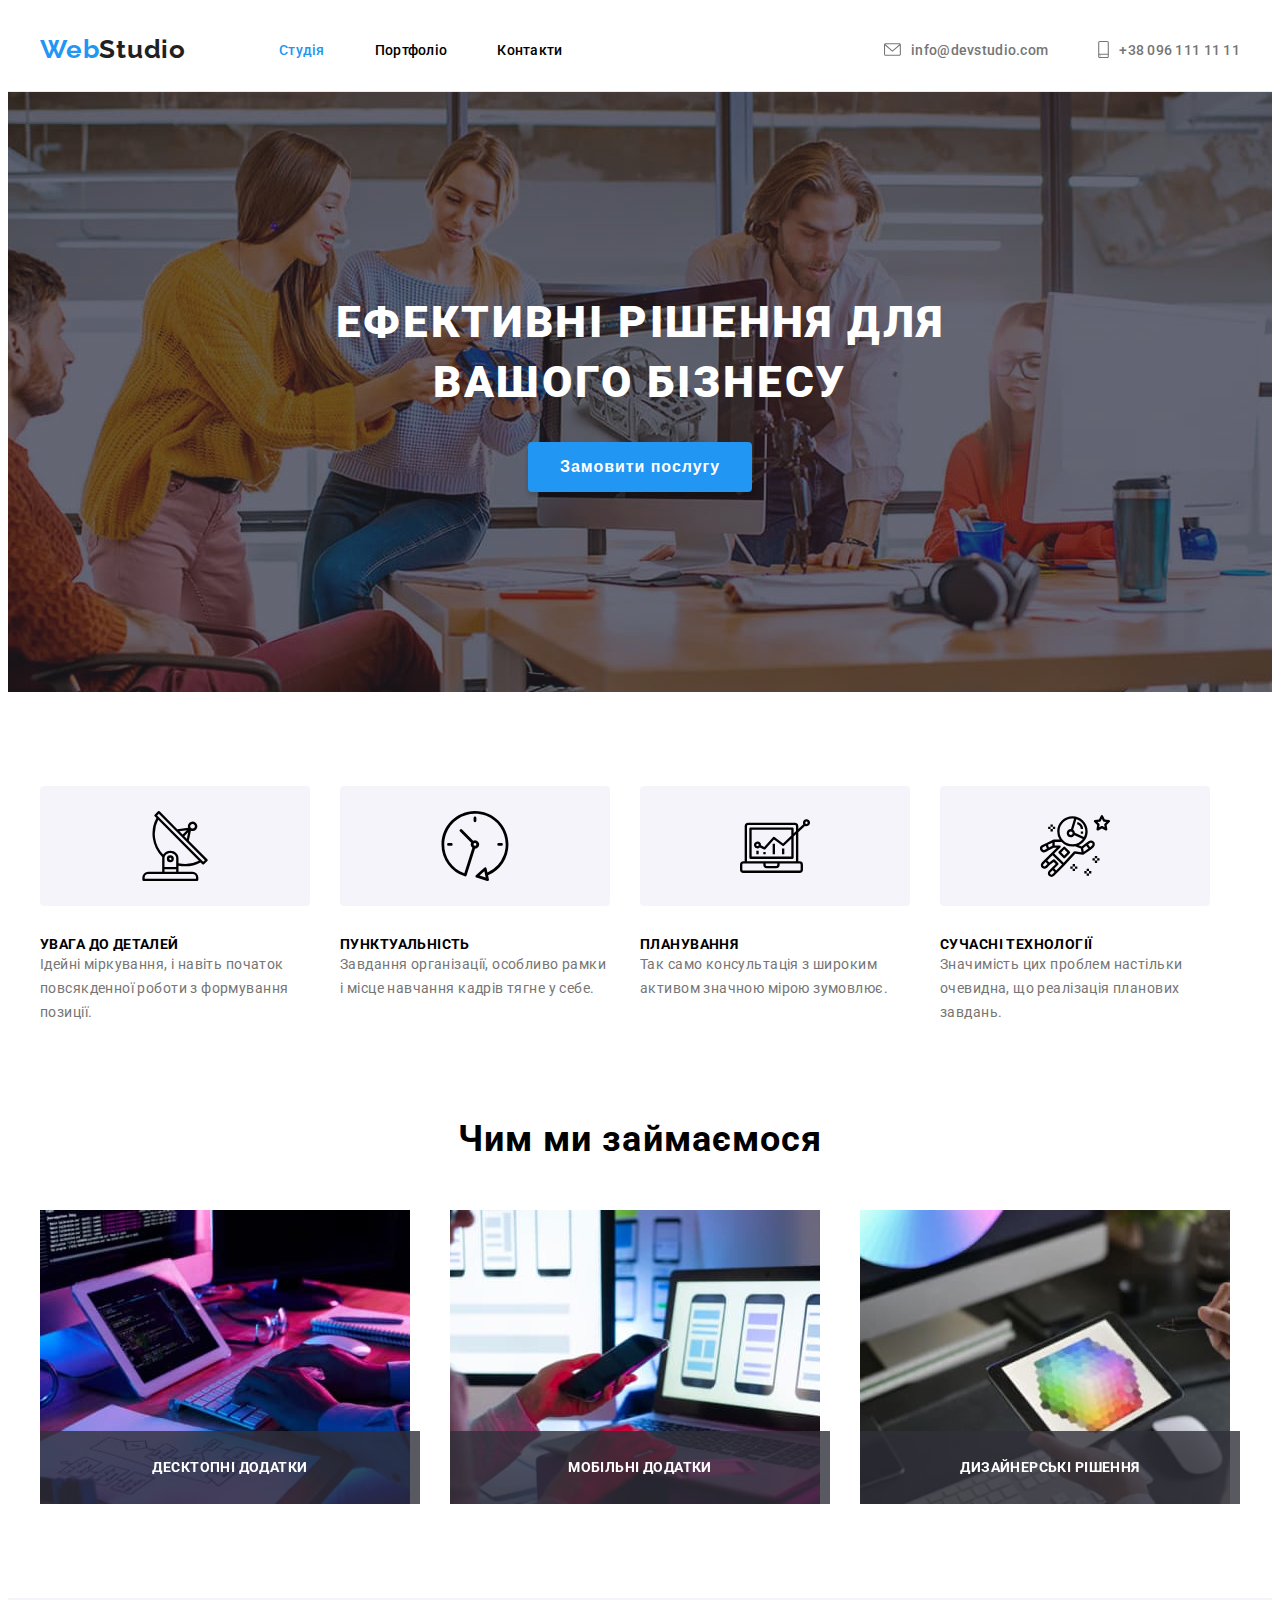
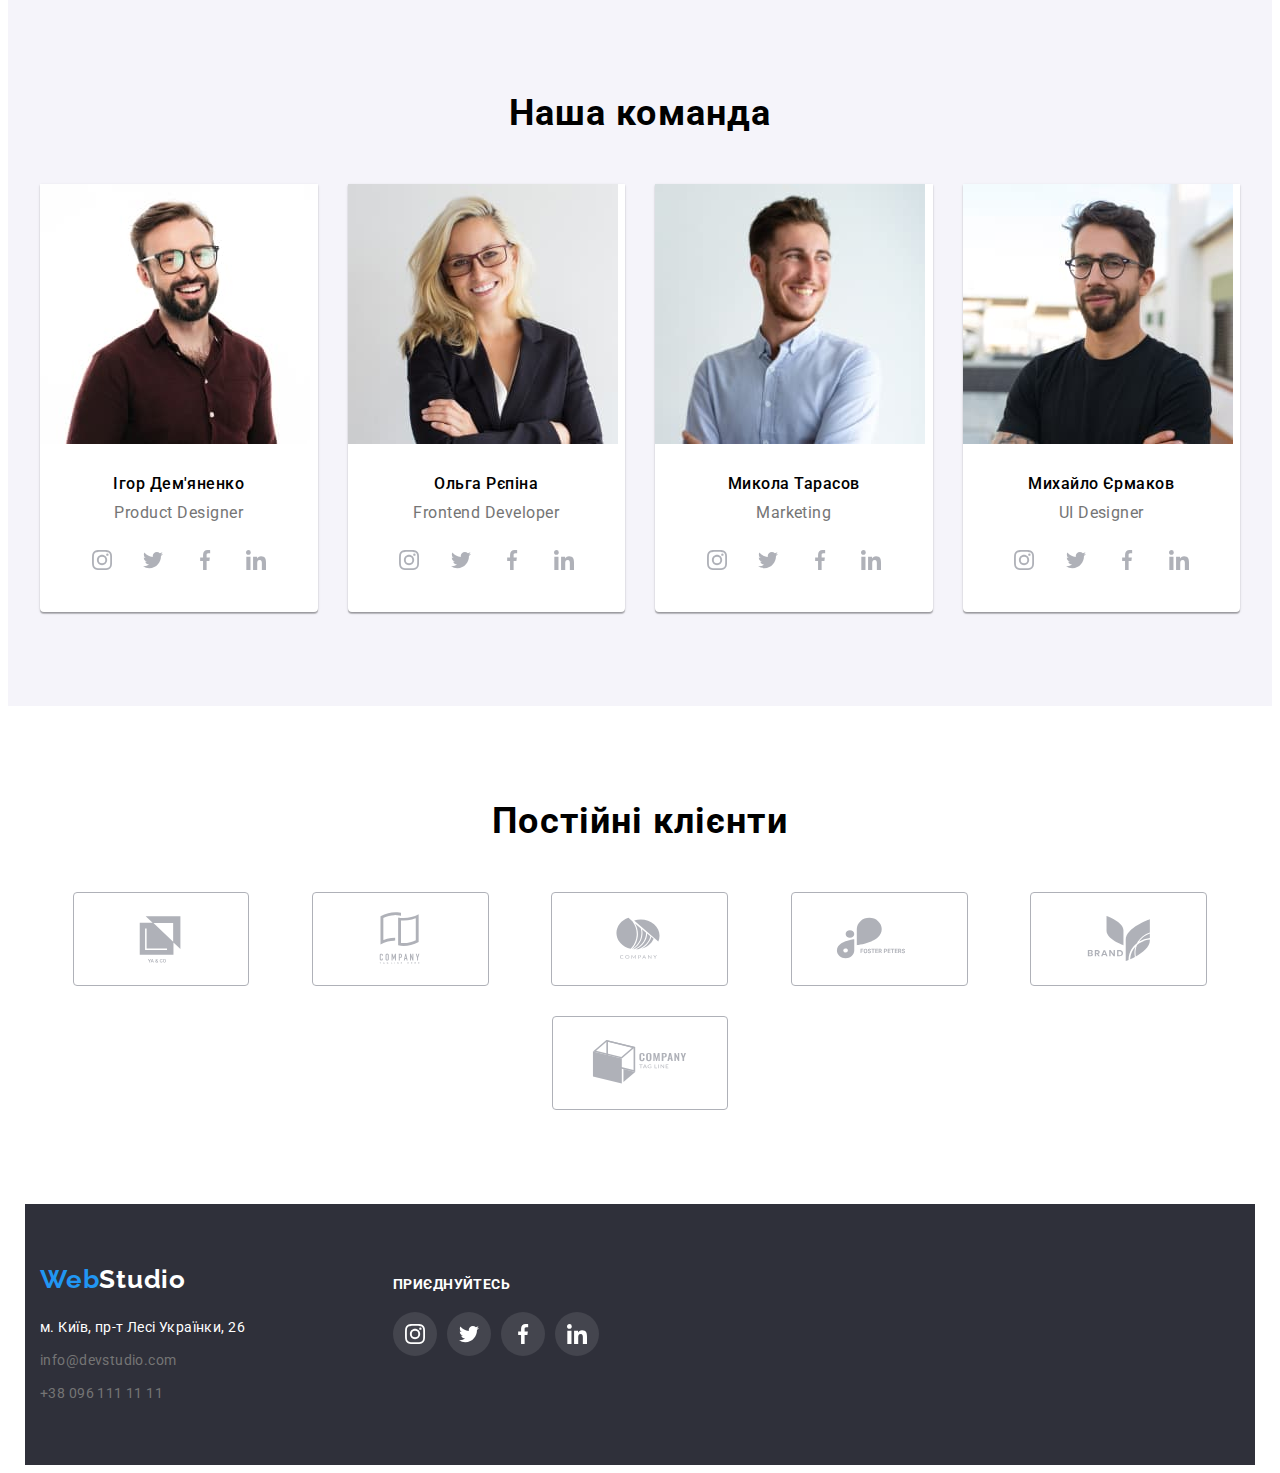
==== index.html @ 5181f373 "Initial commit" ====
<!DOCTYPE html>
<html lang="uk">

<head>
  <meta charset="UTF-8" />
  <meta http-equiv="X-UA-Compatible" content="IE=edge" />
  <meta name="viewport" content="width=device-width, initial-scale=1.0" />
  <title>Document</title>
  <link rel="preconnect" href="https://fonts.googleapis.com" />
  <link rel="preconnect" href="https://fonts.gstatic.com" crossorigin />
  <link href="https://fonts.googleapis.com/css2?family=Raleway:wght@700&family=Roboto:wght@400;500;700;900&display=swap"
    rel="stylesheet" />
  <link rel="stylesheet" href="https://cdnjs.cloudflare.com/ajax/libs/modern-normalize/1.1.0/modern-normalize.min.css"
    integrity="sha512-wpPYUAdjBVSE4KJnH1VR1HeZfpl1ub8YT/NKx4PuQ5NmX2tKuGu6U/JRp5y+Y8XG2tV+wKQpNHVUX03MfMFn9Q=="
    crossorigin="anonymous" referrerpolicy="no-referrer" />
  <link rel="stylesheet" href="./css/styles.css" />
  <link rel="stylesheet" href="./css/modal.css">
  <link rel="stylesheet" href="./modal.js">
</head>

<body>
  <!-- Шапка сторінки -->
  <header class="header">
    <div class="header-container container">
      <!-- Лого -->
      <a href="" class="logo link">Web<span class="logo-header link">Studio</span></a>
      <!-- Навігація на інші сторінки -->
      <nav class="nav-list-box">
        <ul class="nav-list list">
          <li class="nav-item">
            <a href="./index.html" class="nav-link link studia-open">Студія</a>
          </li>
          <li class="nav-item">
            <a href="./portfolio.html" class="nav-link link">Портфоліо</a>
          </li>
          <li class="nav-item">
            <a href="" class="nav-link link">Контакти</a>
          </li>
        </ul>
      </nav>
      <!-- Посилання на соцмережі -->
      <nav class="contact-box">
        <ul class="contact-list list">
          <li class="contact-item">
            <!-- <svg class="icon-envelope" width="16" heigth="12">
                <use href="./images/icons.svg#icon-envelope"></use>
              </svg> -->
            <a href="mailto:info@devstudio.com" class="contact-link link">
              <svg class="contact-list-icon" width="17" height="13">
                <use href="./images/icons.svg#icon-envelope"></use>
              </svg></span> info@devstudio.com</a>
          </li>
          <li class="contact-item">
            <a href="tel:+380961111111" class="contact-link link">
              <svg class="contact-list-icon" width="11" height="17">
                <use href="./images/icons.svg#icon-smartphone"></use>
              </svg> +38 096 111 11 11</a>
          </li>
        </ul>
      </nav>
    </div>
  </header>
  <!-- Унікальний контент сторінки -->
  <main>
    <!-- Шапка -->
    <section class="hero">
      <div class="hero-container header-background">
        <h1 class="hero-title">Ефективні рішення для вашого бізнесу</h1>
        <button type="button" class="hero-btn"data-modal-open>Замовити послугу</button>
      </div>
      <!-- modal window start -->
    <div class="backdrop is-hidden"data-modal>
      <div class="modal">
        <button  type="button" class="modal-button"data-modal-close>

            <svg class="modal-list-icon" width="20" height="20">
              <use href="./images/icons.svg#icon-X"></use>
            </svg>
          </a>
        </button>
      </div>
    </div>
    <!-- modal window end -->
    </section>
    <!-- Особливості -->
    <section class="section-features section">
      <div class="container">
        <h2 hidden class="">Особливості</h2>
        <div class="about-right-side">
          <ul class="section-features-list list benefits-list">
            <li class="section-features-item box-items">
              <div class="advantage-icon-block">
                <svg class="advantage-list-icon" width="70" height="70">
                  <use href="./images/icons.svg#icon-antenna"></use>
                </svg>
              </div>
              <h3 class="section-features-list-titel">Увага до деталей</h3>
              <p class="section-features-list-text">
                Ідейні міркування, і навіть початок повсякденної роботи з
                формування позиції.
              </p>
            </li>
            <li class="section-features-item box-items">
              <div class="advantage-icon-block">
                <svg class="advantage-list-icon" width="70" height="70">
                  <use href="./images/icons.svg#icon-clock"></use>
                </svg>
              </div>
              <h3 class="section-features-list-titel">Пунктуальність</h3>
              <p class="section-features-list-text">
                Завдання організації, особливо рамки і місце навчання кадрів
                тягне у себе.
              </p>
            </li>
            <li class="section-features-item box-items">
              <div class="advantage-icon-block">
                <svg class="advantage-list-icon" width="70" height="70">
                  <use href="./images/icons.svg#icon-diagram"></use>
                </svg>
              </div>
              <h3 class="section-features-list-titel">Планування</h3>
              <p class="section-features-list-text">
                Так само консультація з широким активом значною мірою
                зумовлює.
              </p>
            </li>
            <li class="section-features-item box-items">
              <div class="advantage-icon-block">
                <svg class="advantage-list-icon" width="70" height="70">
                  <use href="./images/icons.svg#icon-astronaut"></use>
                </svg>
              </div>
              <h3 class="section-features-list-titel">Сучасні технології</h3>
              <p class="section-features-list-text">
                Значимість цих проблем настільки очевидна, що реалізація
                планових завдань.
              </p>
            </li>
          </ul>
        </div>
      </div>
    </section>
    <!-- Чим ми займаємося -->
    <section class="section-what-we-do">
      <div class="what-we-do-container container">
        <h2 class="section-what-we-do-title section-titel">
          Чим ми займаємося
        </h2>
        <ul class="section-what-we-do-list list benefits-list">
          <li class="section-what-we-do-item benefits-item">
            <img src="./images/tehnology-img-3-min.jpg" alt="технології" width="370" />
            <p class="overlay_wwd">
              Десктопні додатки
            </p>
          </li>
          <li class="section-what-we-do-item benefits-item">
            <img src="./images/tehnology-img-1-min.jpg" alt="технології" width="370" />
            <p class="overlay_wwd">
              Мобільні додатки
            </p>
          </li>
          <li class="section-what-we-do-item benefits-item">
            <img src="./images/tehnology-img-2-min.jpg" alt="технології" width="370" />
            <p class="overlay_wwd">
              Дизайнерські рішення
            </p>
          </li>
        </ul>
      </div>
    </section>
    <!-- Наша команда -->
    <section class="section-our-team section">
      <div class="container">
        <h2 class="section-our-team-titel section-titel">Наша команда</h2>
        <ul class="section-our-team-list list benefits-list">
          <li class="section-our-team-item box-items">
            <img class="photo" src="./images/person-1-min.jpg" alt="співробітник" width="270" />
            <h3 class="section-our-team-name">Ігор Дем'яненко</h3>
            <p lang="en" class="section-our-team-position">
              Product Designer
            </p>
            <ul class="socials list">
              <li class="socials-item icon with-bg">
                <a class="socials-link link" href="https://instagram.com" target="_blank" rel="noopener noreferrer"
                  aria-label="instagram icon">
                  <svg class="our-team-list-icon" width="20" height="20">
                    <use href="./images/icons.svg#icon-instagram"></use>
                  </svg>
                </a>
              </li>
              <li class="socials-item icon with-bg">
                <a class="socials-link link" href="https:twitter//.com" target="_blank" rel="noopener noreferrer"
                  aria-label="twitter icon">
                  <svg class="our-team-list-icon" width="20" height="20">
                    <use href="./images/icons.svg#icon-twitter"></use>
                  </svg>
                </a>
              </li>
              <li class="socials-item icon with-bg">
                <a class="socials-link link" href="https://facebook.com" target="_blank" rel="noopener noreferrer"
                  aria-label="facebook icon">
                  <svg class="our-team-list-icon" width="20" height="20">
                    <use href="./images/icons.svg#icon-facebook"></use>
                  </svg>
                </a>
              </li>
              <li class="socials-item icon with-bg">
                <a class="socials-link link" href="https://linkedin.com" target="_blank" rel="noopener noreferrer"
                  aria-label="linkedin icon">
                  <svg class="our-team-list-icon" width="20" height="20">
                    <use href="./images/icons.svg#icon-linkedin"></use>
                  </svg>
                </a>
              </li>
            </ul>
          </li>
          <li class="section-our-team-item box-items">
            <img class="photo" src="./images/person-2-min.jpg" alt="співробітник" width="270" />
            <h3 class="section-our-team-name">Ольга Рєпіна</h3>
            <p lang="en" class="section-our-team-position">
              Frontend Developer
            </p>
            <ul class="socials list">
              <li class="socials-item icon with-bg">
                <a class="socials-link link" href="https://instagram.com" target="_blank" rel="noopener noreferrer"
                  aria-label="instagram icon">
                  <svg class="our-team-list-icon" width="20" height="20">
                    <use href="./images/icons.svg#icon-instagram"></use>
                  </svg>
                </a>
              </li>
              <li class="socials-item icon with-bg">
                <a class="socials-link link" href="https://instagram.com" target="_blank" rel="noopener noreferrer"
                  aria-label="twitter icon">
                  <svg class="our-team-list-icon" width="20" height="20">
                    <use href="./images/icons.svg#icon-twitter"></use>
                  </svg>
                </a>
              </li>
              <li class="socials-item icon with-bg">
                <a class="socials-link link" href="https://facebook.com" target="_blank" rel="noopener noreferrer"
                  aria-label="facebook icon">
                  <svg class="our-team-list-icon" width="20" height="20">
                    <use href="./images/icons.svg#icon-facebook"></use>
                  </svg>
                </a>
              </li>
              <li class="socials-item icon with-bg">
                <a class="socials-link link" href="https://linkedin.com" target="_blank" rel="noopener noreferrer"
                  aria-label="linkedin icon">
                  <svg class="our-team-list-icon" width="20" height="20">
                    <use href="./images/icons.svg#icon-linkedin"></use>
                  </svg>
                </a>
              </li>
            </ul>
          </li>
          <li class="section-our-team-item box-items">
            <img class="photo" src="./images/person-3-min.jpg" alt="співробітник" width="270" />
            <h3 class="section-our-team-name">Микола Тарасов</h3>
            <p lang="en" class="section-our-team-position">Marketing</p>
            <ul class="socials list">
              <li class="socials-item icon with-bg">
                <a class="socials-link link" href="https://instagram.com" target="_blank" rel="noopener noreferrer"
                  aria-label="instagram icon">
                  <svg class="our-team-list-icon" width="20" height="20">
                    <use href="./images/icons.svg#icon-instagram"></use>
                  </svg>
                </a>
              </li>
              <li class="socials-item icon with-bg">
                <a class="socials-link link" href="https://instagram.com" target="_blank" rel="noopener noreferrer"
                  aria-label="twitter icon">
                  <svg class="our-team-list-icon" width="20" height="20">
                    <use href="./images/icons.svg#icon-twitter"></use>
                  </svg>
                </a>
              </li>
              <li class="socials-item icon with-bg">
                <a class="socials-link link" href="https://facebook.com" target="_blank" rel="noopener noreferrer"
                  aria-label="facebook icon">
                  <svg class="our-team-list-icon" width="20" height="20">
                    <use href="./images/icons.svg#icon-facebook"></use>
                  </svg>
                </a>
              </li>
              <li class="socials-item icon with-bg">
                <a class="socials-link link" href="https://linkedin.com" target="_blank" rel="noopener noreferrer"
                  aria-label="linkedin icon">
                  <svg class="our-team-list-icon" width="20" height="20">
                    <use href="./images/icons.svg#icon-linkedin"></use>
                  </svg>
                </a>
              </li>
            </ul>
          </li>
          <li class="section-our-team-item box-items">
            <img class="photo" src="./images/person-4-min.jpg" alt="співробітник" width="270" />
            <h3 class="section-our-team-name">Михайло Єрмаков</h3>
            <p lang="en" class="section-our-team-position">UI Designer</p>
            <ul class="socials list">
              <li class="socials-item icon with-bg">
                <a class="socials-link link" href="https://instagram.com" target="_blank" rel="noopener noreferrer"
                  aria-label="instagram icon">
                  <svg class="our-team-list-icon" width="20" height="20">
                    <use href="./images/icons.svg#icon-instagram"></use>
                  </svg>
                </a>
              </li>
              <li class="socials-item icon with-bg">
                <a class="socials-link link" href="https://instagram.com" target="_blank" rel="noopener noreferrer"
                  aria-label="twitter icon">
                  <svg class="our-team-list-icon" width="20" height="20">
                    <use href="./images/icons.svg#icon-twitter"></use>
                  </svg>
                </a>
              </li>
              <li class="socials-item icon with-bg">
                <a class="socials-link link" href="https://facebook.com" target="_blank" rel="noopener noreferrer"
                  aria-label="facebook icon">
                  <svg class="our-team-list-icon" width="20" height="20">
                    <use href="./images/icons.svg#icon-facebook"></use>
                  </svg>
                </a>
              </li>
              <li class="socials-item icon with-bg">
                <a class="socials-link link" href="https://linkedin.com" target="_blank" rel="noopener noreferrer"
                  aria-label="linkedin icon">
                  <svg class="our-team-list-icon" width="20" height="20">
                    <use href="./images/icons.svg#icon-linkedin"></use>
                  </svg>
                </a>
              </li>
            </ul>
          </li>
        </ul>
      </div>
    </section>
    <!--Наші клієнти-->
    <section class="section-our-clients section">
      <div class="our-clients-container container">
        <h2 class="section-our-clients-title section-titel">
          Постійні клієнти
        </h2>
        <ul class="section-our-clients-list benefits-list list">
          <li class="section-our-clients-item">
            <svg class="advantage-clients-list-icon" width="106" height="60">
              <use href="./images/icons.svg#icon-Logo"></use>
            </svg>
          </li>
          <li class="section-our-clients-item">
            <svg class="advantage-clients-list-icon" width="106" height="60">
              <use href="./images/icons.svg#icon-Logo-1"></use>
            </svg>
          </li>
          <li class="section-our-clients-item">
            <svg class="advantage-clients-list-icon" width="106" height="60">
              <use href="./images/icons.svg#icon-Logo-2"></use>
            </svg>
          </li>
          <li class="section-our-clients-item">
            <svg class="advantage-clients-list-icon" width="106" height="60">
              <use href="./images/icons.svg#icon-Logo-3"></use>
            </svg>
          </li>
          <li class="section-our-clients-item">
            <svg class="advantage-clients-list-icon" width="106" height="60">
              <use href="./images/icons.svg#icon-Logo-4"></use>
            </svg>
          </li>
          <li class="section-our-clients-item">
            <svg class="advantage-clients-list-icon" width="106" height="60">
              <use href="./images/icons.svg#icon-Logo-5"></use>
            </svg>
          </li>
        </ul>
      </div>
    </section>
  </main>
  <!-- Підвал сторінки -->
  <footer class="footer footer-container container">
    <div class="footer-box">
      <!-- Лого -->
      <div class="footer-logo-box">
        <a href="" class="footer-logo-web link">Web<span class="footer-logo link">Studio</span></a>
      </div>
      <!-- Посилання на соцмережі -->
      <address>
        <ul class="footer-contact-list list">
          <li class="footer-contact-item">
            <a href="https://goo.gl/maps/GqEPKBrEEfUFuKy69" target="_blank" rel="noopener noreferrer nofollow"
              class="footer-contact-adress link">
              м. Київ, пр-т Лесі Українки, 26</a>
          </li>
          <li class="footer-contact-item">
            <a href="mailto:info@devstudio.com" class="footer-contact-link link">info@devstudio.com</a>
          </li>
          <li class="footer-contact-item">
            <a href="tel:+380961111111" class="footer-contact-link link">+38 096 111 11 11</a>
          </li>
        </ul>
      </address>
    </div>
    <div class="footer-link-box">
      <h2 class="footer-link-title">Приєднуйтесь</h2>
      <ul class="footer-socials list">
        <li class="socials-footer-item icon-footer with-bg-footer">
          <a class="socials-link-foooter link" href="https://instagram.com" target="_blank" rel="noopener noreferrer"
            aria-label="instagram icon">
            <svg class="footer-list-icon" width="20" height="20">
              <use href="./images/icons.svg#icon-instagram"></use>
            </svg>
          </a>
        </li>
        <li class="socials-footer-item icon-footer with-bg-footer">
          <a class="socials-link-foooter link" href="https:twitter//.com" target="_blank" rel="noopener noreferrer"
            aria-label="twitter icon">
            <svg class="footer-list-icon" width="20" height="20">
              <use href="./images/icons.svg#icon-twitter"></use>
            </svg>
          </a>
        </li>
        <li class="socials-footer-item icon-footer with-bg-footer">
          <a class="socials-link-foooter link" href="https://facebook.com" target="_blank" rel="noopener noreferrer"
            aria-label="facebook icon">
            <svg class="footer-list-icon" width="20" height="20">
              <use href="./images/icons.svg#icon-facebook"></use>
            </svg>
          </a>
        </li>
        <li class="socials-footer-item icon-footer with-bg-footer">
          <a class="socials-link-foooter link" href="https://linkedin.com" target="_blank" rel="noopener noreferrer"
            aria-label="linkedin icon">
            <svg class="footer-list-icon" width="20" height="20">
              <use href="./images/icons.svg#icon-linkedin"></use>
            </svg>
          </a>
        </li>
      </ul>
    </div>
  </footer>
  <script src="./js/modal.js"></script>
</body>

</html>
---- css/styles.css ----
body {
  font-family: "Roboto", "sans-serif";
  font-style: normal;
  background-color: var(--background-color);
}

/*-- reset start --*/
:root {
  --brand-color: #212121;
  --gray-color: #757575;
  --blue-color: #2196f3;
  --gray-btn-colot: #f5f4fa;
  --background-color: #ffffff;
  --background-footer: #2f303a;
  --border-color: #eeeeee;
  --icon-gray: #afb1b8;
  --background-color-grey: rgba(255, 255, 255, 0.1);
  --background-color-blue: rgba(33, 150, 243, 0.9);
  --background-color-dark-grey: rgba(47, 48, 58, 0.8);
  --items: 3;
  --items-4: 4;
  --items-5: 5;
  --indent: 30px;
  --indent-8: 8px;
  --indent-50: 50px;
  --items-6: 6;
}

h1,
h2,
h3,
h4,
h5,
h6,
p {
  margin: 0px;
}

img {
  display: block;
}

.link {
  text-decoration: none;
  color: currentColor;
}

.list {
  list-style: none;
  margin: 0px;
  padding: 0px;
}

.border-box {
  box-sizing: border-box;
}

/*-- reset end --*/

/*-- Containers start--*/

.container {
  width: 1200px;
  padding-right: 15px;
  padding-left: 15px;
  margin-right: auto;
  margin-left: auto;
}

.header-container {
  display: flex;
  align-items: center;
}

.hero-container {
  display: block;
  text-align: center;
  margin: 0 auto;
}

.what-we-do-container {
}

.portfolio-container {
}
.portfolio-container-btm {
  display: flex;
  justify-content: center;
  margin-bottom: 50px;
}

.footer-container {
  display: flex;
  padding-top: 60px;
  padding-bottom: 60px;
}
/*-- Containers end--*/

/*-- Шапка сторінки -*/
.header {
  background-color: var(--background-color);
  border-bottom: 1px solid #ececec;
}

/*-- Лого --*/
.logo {
  font-family: "Raleway";
  font-weight: 700;
  font-size: 26px;
  line-height: calc(31 / 26);
  letter-spacing: 0.03em;
  color: var(--blue-color);
  margin-right: 93px;
}

.logo-header {
  color: var(--brand-color);
}

/*-- Навігація на інші сторінки --*/
.contact-box {
  margin-left: auto;
  align-self: center;
}

.nav-list-box {
  display: flex;
  align-items: center;
  flex-wrap: wrap;
  gap: 50px;
}
.nav-list {
  display: flex;
  align-items: center;
  flex-wrap: wrap;
  gap: 50px;
}

.studia-open {
  color: var(--blue-color);
}
.studia-open::after {
  display: block;
  border-radius: 10px solid red;
  border-bottom-color: red;
}

.portfolio-open {
  color: var(--blue-color);
}
.nav-item {
}

.nav-item::after {
}
.nav-link {
  display: block;
  padding-top: 33px;
  padding-bottom: 33px;
  font-weight: 500;
  font-size: 14px;
  line-height: calc(16 / 14);
  letter-spacing: 0.02em;

  transition-property: var(--blue-color);
  transition-duration: 250ms;
  transition-timing-function: cubic-bezier(0.4, 0, 0.2, 1);
}

.nav-link:hover,
.nav-link:focus {
  color: var(--blue-color);
}

.nav-link::after {
  display: block;
  width: 100%;
  height: 5px;
  background-color: green;
}
/*-- Посилання на соцмережі --*/

.contact-list {
  margin-right: auto;
  display: flex;
  gap: 50px;
  align-items: center;
}

.contact-item {
  display: flex;
  flex-direction: row;
  align-items: center;
  transition-duration: 250ms;
}

.contact-link {
  display: flex;
  padding-top: 33px;
  padding-bottom: 33px;
  font-weight: 500;
  font-size: 14px;
  line-height: calc(16 / 14);
  letter-spacing: 0.02em;
  color: var(--gray-color);
  align-items: center;
  transition-property: var(--blue-color);
  transition-duration: 250ms;
  transition-timing-function: cubic-bezier(0.4, 0, 0.2, 1);
}

.contact-link:hover,
.contact-link:focus {
  color: var(--blue-color);
}

.contact-icon-block {
  align-items: baseline;
}

.contact-list-icon {
  fill: var(--gray-color);
  margin-right: 10px;
  align-items: center;
  transition-property: var(--blue-color);
  transition-duration: 250ms;
  transition-timing-function: cubic-bezier(0.4, 0, 0.2, 1);
}
.contact-item:hover .contact-list-icon,
.contact-item:focus .contact-list-icon {
  fill: rgba(33, 150, 243, 1);
}

/*-- Головна Сторінки--*/

/*-- Шапка --*/

.section {
  padding-top: 94px;
  padding-bottom: 94px;
}

.project-list {
  display: flex;
  flex-wrap: wrap;
  gap: 30px;
}

.project-item {
  flex-basis: calc((100% - var(--indent) * (var(--items) - 1)) / var(--items));
}

.benefits-list {
  display: flex;
  flex-wrap: wrap;
  gap: var(--indent);
}
.benefits-item {
  flex-basis: calc((100% - var(--indent) * (var(--items) - 1)) / var(--items));
}

.box-items {
  flex-basis: calc(
    (100% - var(--indent) * (var(--items-4) - 1)) / var(--items-4)
  );
}

.header-background {
  padding-top: 200px;
  padding-bottom: 200px;
}

.hero {
  background: rgba(196, 196, 196, 1);
  background-image: linear-gradient(
      rgba(47, 48, 58, 0.4),
      rgba(47, 48, 58, 0.4)
    ),
    url(../images/back-ground-photo.jpg);

  background-repeat: no-repeat;
  background-position: center;
  background-size: cover;
  max-width: 1600px;
  height: 600px;
  margin-left: auto;
  margin-right: auto;
}

.hero-title {
  display: block;

  margin: 0 auto;
  width: 696px;
  font-weight: 900;
  font-size: 44px;
  line-height: calc(60 / 44);
  letter-spacing: 0.06em;
  text-transform: uppercase;
  color: var(--background-color);
  margin-bottom: 30px;
}

.hero-btn {
  font-weight: 700;
  font-size: 16px;
  line-height: calc(30 / 16);
  letter-spacing: 0.06em;
  padding: 10px 32px;
  color: var(--background-color);
  background-color: var(--blue-color);
  border: 0px;
  border-radius: 4px;
  cursor: pointer;
  box-shadow: 0px 4px 4px rgba(0, 0, 0, 0.15);
}

/*-- Особливості --*/
.features {
}

.section-features-list {
  display: flex;
  align-items: flex-start;
}

.about-right-side {
  width: 1170px;
}

.advantage-icon-block {
  width: 270px;
  height: 120px;
  background: #f5f4fa;
  border-radius: 4px;
  display: flex;
  justify-content: center;
  align-items: center;
  margin-bottom: 30px;
}

.advantage-list-icon {
  background-position: center;
}

.icon {
}

.section-features-item {
}
.section-features-list-titel {
  font-size: 14px;
  line-height: calc(16 / 14);
  letter-spacing: 0.03em;
  text-transform: uppercase;
}

.section-features-list-text {
  font-size: 14px;
  line-height: calc(24 / 14);
  letter-spacing: 0.03em;
  color: var(--gray-color);
}

/*-- Чим ми займаємося --*/
.section-what-we-do {
  padding-bottom: 94px;
}

.section-titel {
  font-size: 36px;
  margin-bottom: 50px;
  text-align: center;
  line-height: calc(42 / 36);
  letter-spacing: 0.03em;
}

.section-what-we-do-title {
}

.section-what-we-do-list {
}

.section-what-we-do-item {
  position: relative;
  overflow: hidden;
}

.overlay_wwd {
  font-weight: 700;
  font-size: 14px;
  /* line-height: 16px; */
  display: flex;
  justify-content: center;
  align-items: center;
  letter-spacing: 0.03em;
  text-transform: uppercase;
  position: absolute;
  bottom: 0;
  /* left: 0; */
  width: 100%;
  height: 25%;
  color: rgb(255, 255, 255);
  /* padding: 20px; */
  background-color: var(--background-color-dark-grey);
  overflow: auto;
}

/*-- Наша команда --*/
.section-our-team {
  background: var(--gray-btn-colot);
}

.section-our-team-titel {
}

.section-our-team-list {
}

.photo {
  margin-bottom: 30px;
}
.for-box {
  margin-top: 30px;
  margin-bottom: 30px;
  margin-left: 70px;
  margin-right: 70px;
}
.section-our-team-item {
  background: var(--background-color);
  box-shadow: 0px 1px 3px rgba(0, 0, 0, 0.12), 0px 1px 1px rgba(0, 0, 0, 0.14),
    0px 2px 1px rgba(0, 0, 0, 0.2);
  border-radius: 0px 0px 4px 4px;
}

.section-our-team-name {
  margin-bottom: 10px;
  font-weight: 500;
  font-size: 16px;
  line-height: calc(19 / 16);
  text-align: center;
  letter-spacing: 0.03em;
}

.section-our-team-position {
  font-size: 16px;
  line-height: calc(19 / 16);
  text-align: center;
  letter-spacing: 0.03em;
  color: var(--gray-color);
}

.socials {
  /*--outline: 1px solid blue;--*/
  background-position: center;
  display: flex;
  flex-direction: row;
  justify-content: space-evenly;
  align-items: baseline;
  margin-top: 16px;
  margin-bottom: 30px;
  margin-left: 32px;
  margin-right: 32px;
}

.socials-item {
  background-position: center;
}

.socials-link {
  width: 100%;
  height: 100%;
  display: flex;
  justify-content: center;
  align-items: center;
  border-radius: 50%;
  background-color: transparent;
  color: var(--icon-gray);
  transition-property: color, background-color;
  transition-duration: 250ms;
  transition-timing-function: cubic-bezier(0.4, 0, 0.2, 1);
}

.our-team-list-icon {
  fill: currentColor;
  width: 20px;
  height: 20px;
}

.icon {
  height: 44px;
  width: 44px;
  transition-duration: 250ms;
}

.icon.with-bg {
}

.socials-link:hover,
.socials-link:focus {
  color: var(--background-color);
  background-color: var(--blue-color);
}
/*-- Наші клієнти --*/

.section-our-clients {
}

.section-our-clients-title {
}
.section-our-clients-list {
  display: flex;
  flex-direction: row;
  justify-content: space-evenly;
}
.section-our-clients-item {
  flex-basis: calc(
    (100% - var(--indent) * (var(--items-6) - 1)) / var(--items-6)
  );
  width: 170px;
  height: 92px;

  background-position: center;
  display: flex;
  flex-direction: row;
  justify-content: space-evenly;
  align-items: center;
  border: 1px solid #afb1b8;
  border-radius: 4px;
  transition-property: 1px solid rgba(33, 150, 243, 1);
  transition-duration: 250ms;
  transition-timing-function: cubic-bezier(0.4, 0, 0.2, 1);
}
.section-our-clients-item:hover,
:focus {
  border: 1px solid rgba(33, 150, 243, 1);
  border-radius: 4px;
  transition-duration: 250ms;
}
.advantage-clients-list-icon {
  fill: rgba(175, 177, 184, 1);
  transition-property: rgba(33, 150, 243, 1);
  transition-duration: 250ms;
  transition-timing-function: cubic-bezier(0.4, 0, 0.2, 1);
}

.section-our-clients-item:hover .advantage-clients-list-icon,
.section-our-clients-item:focus .advantage-clients-list-icon {
  fill: rgba(33, 150, 243, 1);
  transition-duration: 250ms;
}
/*-- Підвал сторінки --*/
.footer {
  background: var(--background-footer);
  display: flex;
}

.footer-logo-box {
  margin-bottom: 20px;
}
.footer-logo-web {
  font-family: "Raleway";
  font-weight: 700;
  font-size: 26px;
  line-height: calc(31 / 26);
  letter-spacing: 0.03em;
  color: var(--blue-color);
}

.footer-logo {
  color: var(--background-color);
}

.footer-info {
}
.footer-contact-list {
  width: 213px;
  display: block;
  margin-right: 70px;
}

.footer-contact-item {
  margin-bottom: 9px;
}

.footer-contact-item:last-child {
  margin-bottom: 0px;
}
.footer-contact-adress {
  font-style: normal;
  font-size: 14px;
  line-height: calc(24 / 14);
  letter-spacing: 0.03em;
  color: var(--background-color);
  transition-property: var(--blue-color);
  transition-duration: 250ms;
  transition-timing-function: cubic-bezier(0.4, 0, 0.2, 1);
}

.footer-contact-adress:hover,
:focus {
  color: var(--blue-color);
}

.footer-contact-link {
  font-style: normal;
  font-size: 14px;
  line-height: calc(24 / 14);
  letter-spacing: 0.03em;
  color: var(--gray-color);
  transition-property: var(--blue-color);
  transition-duration: 250ms;
  transition-timing-function: cubic-bezier(0.4, 0, 0.2, 1);
}

.footer-contact-link:hover,
:focus {
  color: var(--blue-color);
}
.footer-link-box {
  background-position: center;
  display: block;
  flex-direction: row;
  align-items: baseline;
  padding-top: 12px;
  height: 80px;
  width: 206px;
}
.footer-link-title {
  font-size: 14px;
  line-height: calc(16 / 14);
  letter-spacing: 0.03em;
  text-transform: uppercase;
  color: var(--background-color);
  margin-bottom: 20px;
}
.footer-socials {
  background-position: center;
  display: flex;
  flex-direction: row;
  justify-content: space-between;
  align-items: baseline;
}

.socials-footer-item {
  background-position: center;
}

.socials-link-foooter {
  width: 100%;
  height: 100%;
  display: flex;
  justify-content: center;
  align-items: center;

  border-radius: 50%;
  background-color: var(--background-color-grey);
  color: var(--background-color);
  transition-property: background-color;
  transition-duration: 250ms;
  transition-timing-function: cubic-bezier(0.4, 0, 0.2, 1);
}

.footer-list-icon {
  fill: currentColor;
  width: 20px;
  height: 20px;
}

.icon-footer {
  height: 44px;
  width: 44px;
  transition-duration: 250ms;
}
.with-bg-footer {
}

.with-bg-footer.icon-footer {
}
.socials-link-foooter:hover,
.socials-link-foooter:focus {
  background-color: var(--blue-color);
}

/*-- Портфоліо --*/

.team-list-img-wrapper {
  position: relative;
  overflow: hidden;
}
.overlay {
  display: flex;
  position: absolute;
  justify-content: center;
  align-items: center;
  width: 322px;
  letter-spacing: 0.03em;

  top: 0;
  left: 0;
  width: 100%;
  height: 100%;
  color: rgb(255, 255, 255);
  padding: 20px;
  background-color: var(--background-color-blue);
  overflow: auto;
  transform: translateY(100%);
  transition: transform 250ms linear;
}

.section-portfolio-item :hover .overlay,
.section-portfolio-item :focus .overlay {
  transform: translateY(0%);
}

/*-- висувна інфа --*/

.portfolio {
}

.section-portfolio {
  padding-top: 88px;
  padding-bottom: 100px;
}

/*-- Фільтри --*/
.section-portfolio-filter-list {
  display: inline-flex;
  align-self: center;
  gap: var(--indent-8);
}

.section-portfolio-filter-btn {
  font-family: "Roboto";
  font-weight: 500;
  font-size: 16px;
  line-height: calc(26 / 16);
  letter-spacing: 0.03em;
  color: var(--brand-color);
  background: var(--gray-btn-colot);
  border-radius: 4px;
  cursor: pointer;
  box-shadow: none;
  flex-basis: calc(
    (100% - var(--indent-8) * (var(--items-5) - 1)) / var(--items-5)
  );
  transition-property: var(--blue-color);
  transition-duration: 250ms;
  transition-timing-function: cubic-bezier(0.4, 0, 0.2, 1);
}

.section-portfolio-filter-btn:hover,
:focus {
  background: var(--blue-color);
  color: var(--background-color);
  box-shadow: 0px 3px 1px rgba(0, 0, 0, 0.1), 0px 1px 2px rgba(0, 0, 0, 0.08),
    0px 2px 2px rgba(0, 0, 0, 0.12);
}

/*-- Проекти --*/

.box-card {
  padding-top: 20px;
  padding-bottom: 20px;
  padding-left: 24px;
  border-bottom: 1px solid var(--border-color);
  border-left: 1px solid var(--border-color);
  border-right: 1px solid var(--border-color);
}

.section-portfolio-list {
}
.section-portfolio-item {
  box-sizing: border-box;
  width: 370px;
  background: var(--background-color);
  transition-property: 0px 1px 1px rgba(0, 0, 0, 0.12),
    0px 4px 4px rgba(0, 0, 0, 0.06), 1px 4px 6px rgba(0, 0, 0, 0.16);
  transition-duration: 250ms;
  transition-timing-function: cubic-bezier(0.4, 0, 0.2, 1);
}

.photo-card::before {
  display: inline-block;
  content: "";
  width: 50%;
  height: 50%;
  background-color: orange;
}

.section-portfolio-item:hover,
:focus {
  box-shadow: 0px 1px 1px rgba(0, 0, 0, 0.12), 0px 4px 4px rgba(0, 0, 0, 0.06),
    1px 4px 6px rgba(0, 0, 0, 0.16);
}
.section-portfolio-item-title {
  font-size: 18px;
  line-height: calc(36 / 18);
  letter-spacing: 0.06em;
  color: var(--brand-color);
}

.section-portfolio-item-text {
  font-size: 16px;
  line-height: calc(30 / 16);
  letter-spacing: 0.03em;
  color: var(--gray-color);
}

.footer-box {
  margin-right: 70px;
}
.foter-link-box {
}

.footer-link-title {
  font-weight: 700;
  font-size: 14px;
  line-height: 16px;
  letter-spacing: 0.03em;
  text-transform: uppercase;

  color: var(--background-color);
  margin-bottom: 20px;
}

.footer-socials {
  background-position: center;
  display: flex;
  flex-direction: row;
  justify-content: space-evenly;
  align-items: baseline;
  gap: 10px;
}
---- css/modal.css ----
.backdrop {
  position: fixed;
  width: 100%;
  height: 100%;
  top: 0;
  left: 0;
  background: rgba(0, 0, 0, 0.2);

  opacity: 1;
  transition: opacity 250ms cubic-bezier(0.4, 0, 0.2, 1);
}

.backdrop.is-hidden {
  opacity: 0;
  pointer-events: none;
}

.backdrop.is-hidden.modal {
  transform: translate(-50%, -50%) scale(0.9);
}

.modal {
  height: 581px;
  width: 528px;
  position: absolute;
  left: 50%;
  top: 50%;
  border-radius: 4px;
  background: rgba(255, 255, 255, 1);

  transform: translate(-50%, -50%) scale(1);

  transition: transform 250ms cubic-bezier(0.4, 0, 0.2, 1);
}

.modal-button {
  position: absolute;
  right: 8px;
  top: 8px;
  width: 30px;
  height: 30px;
  border: 1px solid rgba(0, 0, 0, 0.1);
  background: linear-gradient(0deg, #ffffff, #ffffff);
  border-radius: 50%;
}

.modal-link {
  width: 100%;
  height: 100%;
  display: flex;
  justify-content: center;
  align-items: center;
}

.modal-list-icon {
  fill: currentColor;
  width: 11px;
  height: 11px;
}
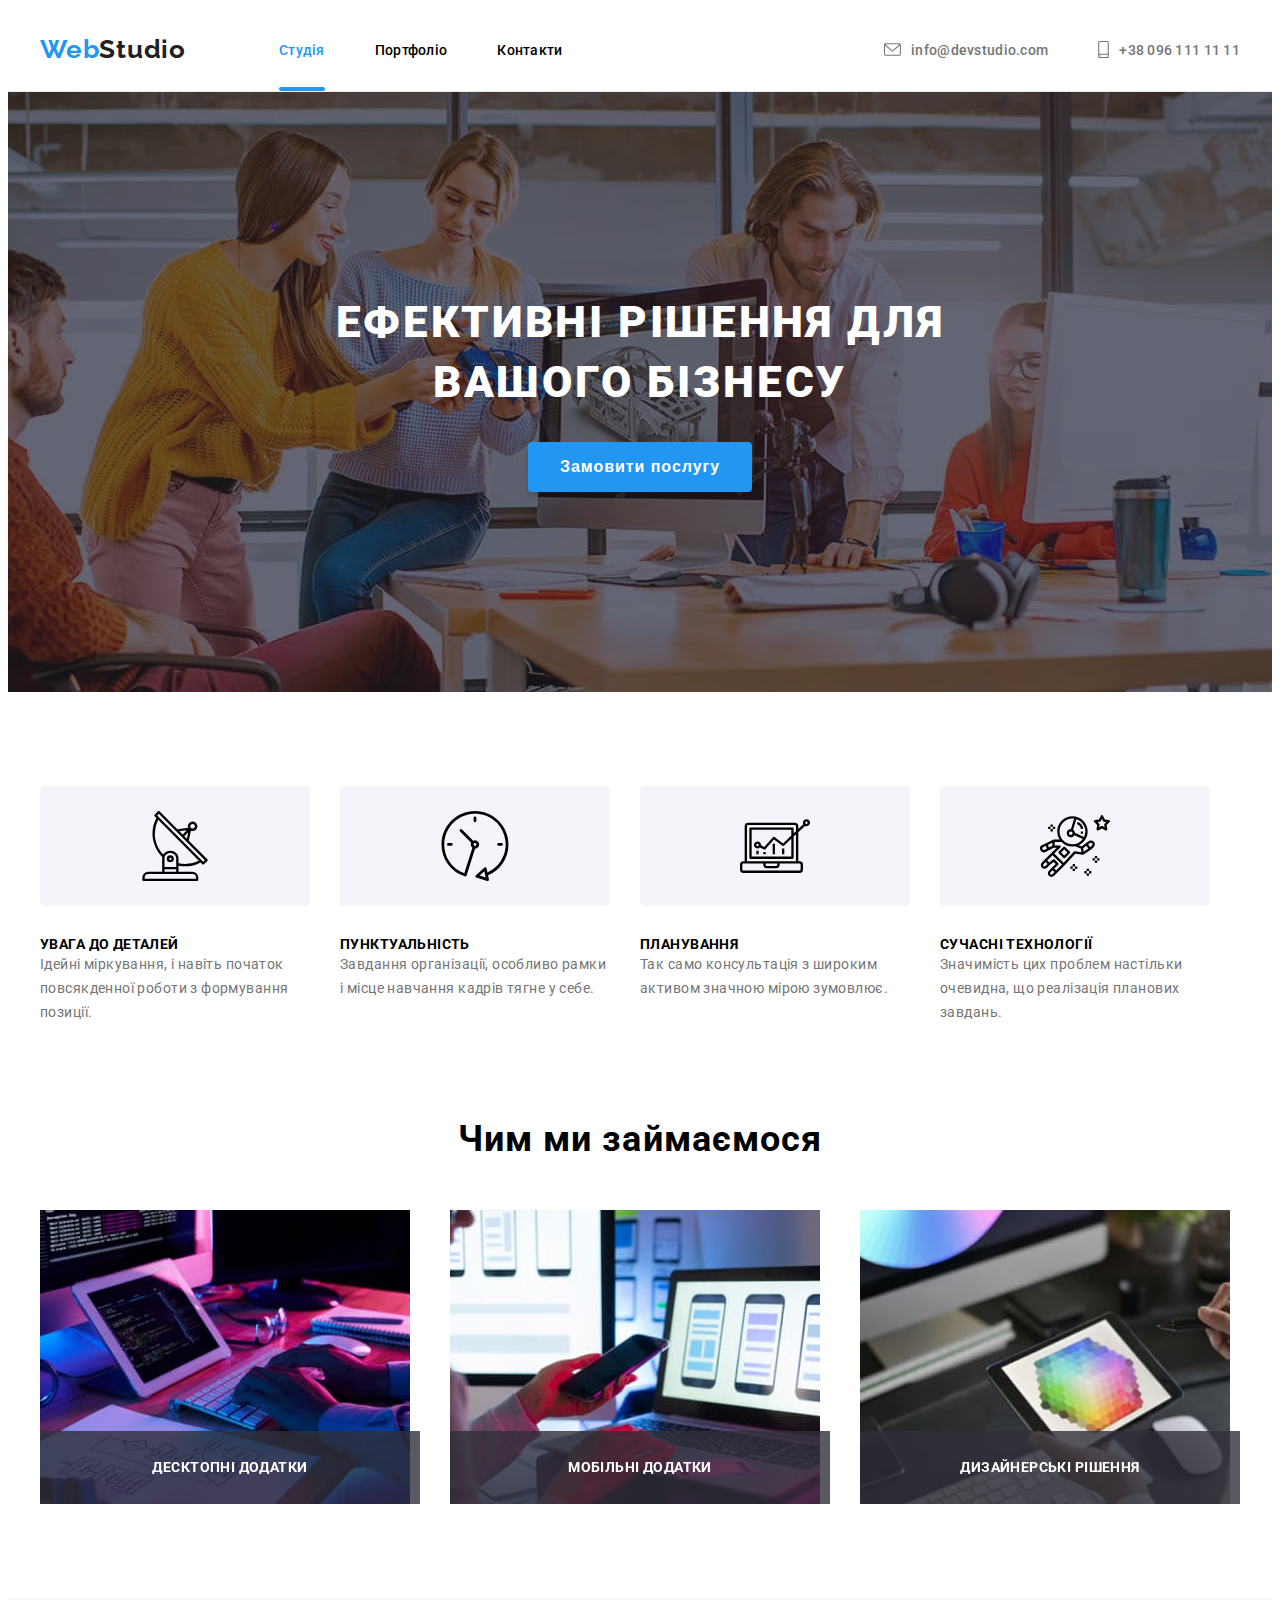
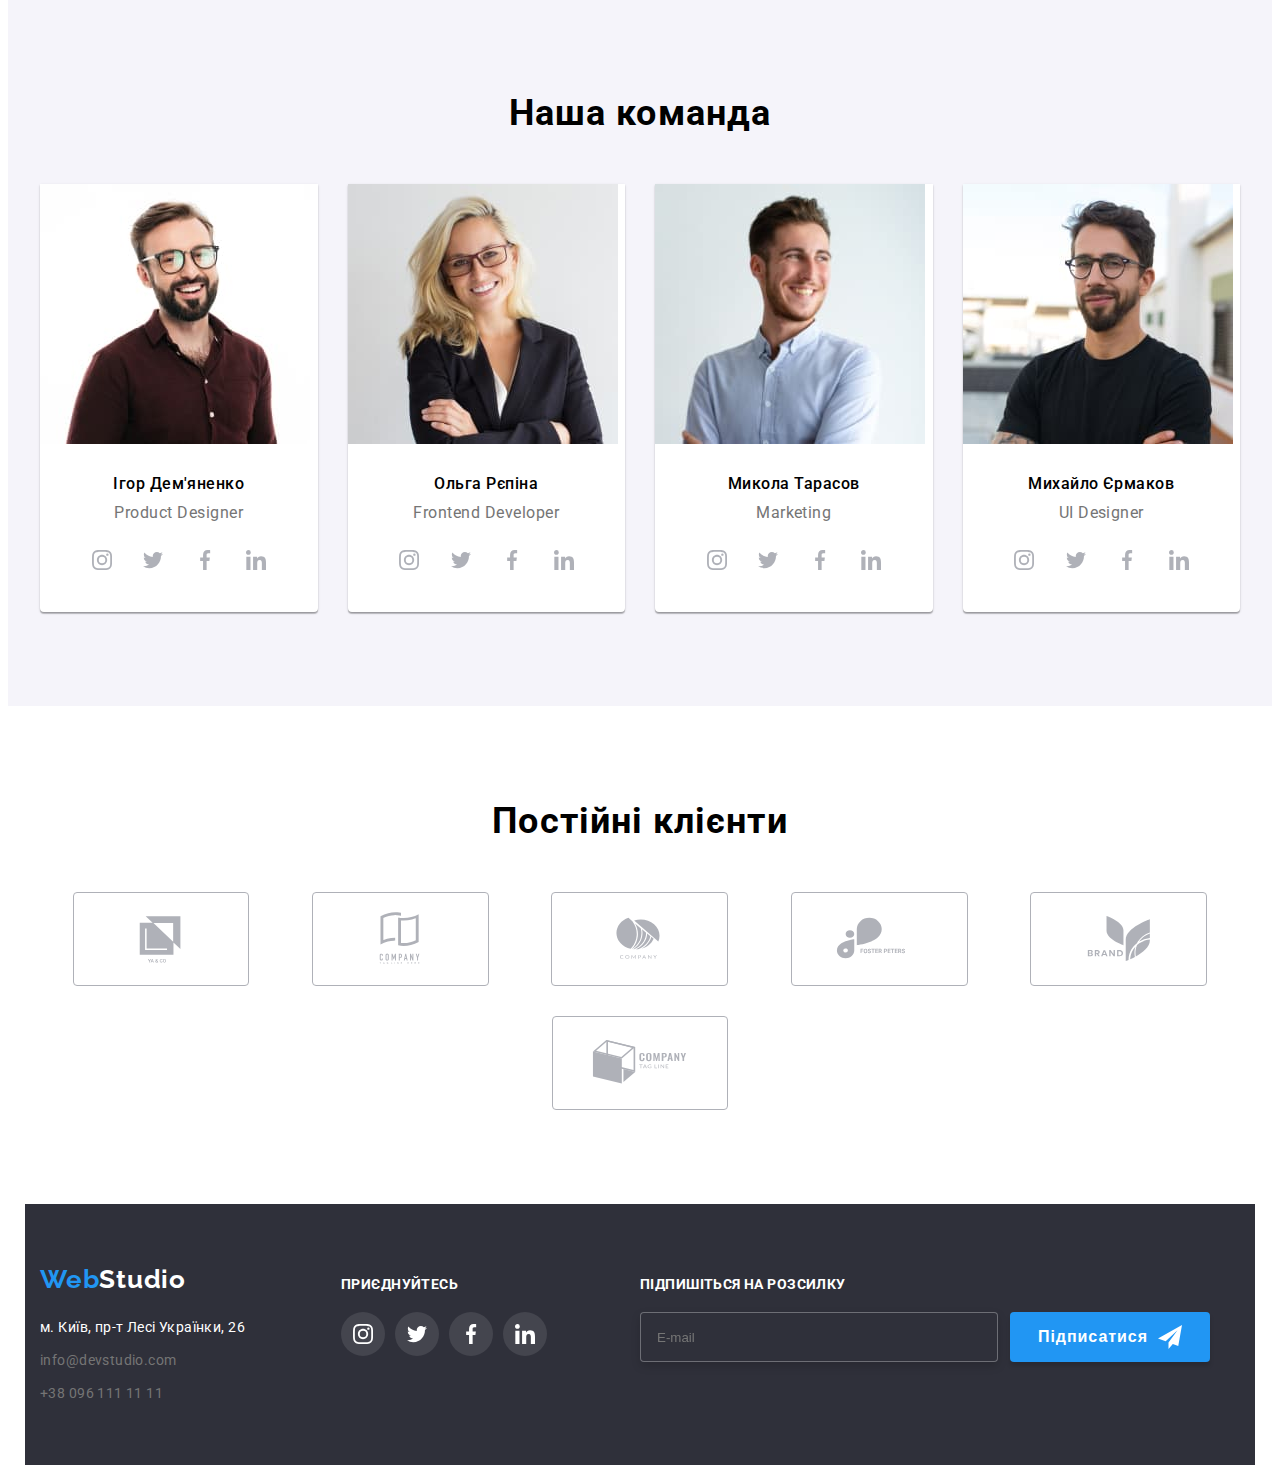
==== commit 2949d305: "HW 6" ====
--- a/index.html
+++ b/index.html
@@ -66,21 +66,69 @@
     <section class="hero">
       <div class="hero-container header-background">
         <h1 class="hero-title">Ефективні рішення для вашого бізнесу</h1>
-        <button type="button" class="hero-btn"data-modal-open>Замовити послугу</button>
+        <button type="button" class="hero-btn" data-modal-open>Замовити послугу</button>
       </div>
       <!-- modal window start -->
-    <div class="backdrop is-hidden"data-modal>
-      <div class="modal">
-        <button  type="button" class="modal-button"data-modal-close>
+      <div class="backdrop is-hidden" data-modal>
+        <div class="modal">
+          <button type="button" class="modal-button" data-modal-close>
 
             <svg class="modal-list-icon" width="20" height="20">
               <use href="./images/icons.svg#icon-X"></use>
             </svg>
-          </a>
-        </button>
-      </div>
-    </div>
-    <!-- modal window end -->
+            </a>
+          </button>
+
+
+          <form class="form">
+            <!--Ім'я Телефон Пошта-->
+            <h2 class="modal-title">Залиште свої дані, ми вам передзвонимо</h2>
+            <div class="form-field">
+              <label for="name">Ім'я</label>
+              <input class="form-input" type="text" name="name" id="name" placeholder="" autofocus />
+              <span class=""></span>
+              <svg class="modal-icon" width="12" height="12">
+                <use href="./images/icons.svg#icon-icon-people"></use>
+              </svg>
+            </div>
+
+            <div class="form-field">
+              <label for="tel">Телефон</label>
+              <input class="form-input" type="tel" name="tel" id="tel" placeholder="" />
+              <svg class="modal-icon" width="12" height="12">
+                <use href="./images/icons.svg#icon-icon-phone"></use>
+              </svg>
+            </div>
+
+            <div class="form-field">
+              <label for="mail">Пошта</label>
+              <input class="form-input" type="email" name="mail" id="mail" placeholder="" />
+              <svg class="modal-icon" width="12" height="12">
+                <use href="./images/icons.svg#icon-icon-envelope"></use>
+              </svg>
+            </div>
+
+            <div class="form-field">
+              <label for="comment">Коментар</label>
+              <textarea class="form-field-textarea" name="comment" id="comment" rows="5" placeholder="Введіть текст"></textarea>
+            </div>
+
+            <div class="form-block">
+              <label class="text-before-contract" for="policy">
+                <input class="checkbox" type="checkbox" name="policy" id="policy" />
+                <span class="checkbox-icon"></span>
+                Погоджуюся з розсилкою та приймаю  <a class="contract" href=""> Умови договору</a>
+              </label>
+              
+              
+            </div>
+
+            <button type="submit" class="modal-btn">Відправити</button>
+
+          </form>
+        </div>
+      </div>
+      <!-- modal window end -->
     </section>
     <!-- Особливості -->
     <section class="section-features section">
@@ -438,6 +486,21 @@
         </li>
       </ul>
     </div>
+    <!--Підпишіться на розсилку-->
+    <form class="footer-following-box">
+      <h2 class="footer-following-title">Підпишіться на розсилку</h2>
+      <div class="footer-form-field">
+        <label for="mail"></label>
+        <input type="email" name="mail" id="mail" placeholder="E-mail" />
+
+        <button type="button" class="footer-following-btn"> Підписатися
+          <svg class="footer-btn-icon" width="24" height="24">
+            <use href="./images/icons.svg#icon-icon-tg"></use>
+          </svg>
+        </button>
+      </div>
+    </form>
+
   </footer>
   <script src="./js/modal.js"></script>
 </body>
--- a/css/styles.css
+++ b/css/styles.css
@@ -137,17 +137,36 @@
 }
 
 .studia-open {
+  position: relative;
   color: var(--blue-color);
 }
 .studia-open::after {
-  display: block;
-  border-radius: 10px solid red;
-  border-bottom-color: red;
+  content: "";
+  width: 100%;
+  left: 0;
+  height: 4px;
+  bottom: 0;
+  background: var(--blue-color);
+  border-radius: 2px;
+  position: absolute;
 }
 
 .portfolio-open {
+  position: relative;
   color: var(--blue-color);
 }
+
+.portfolio-open::after {
+  content: "";
+  width: 100%;
+  left: 0;
+  height: 4px;
+  bottom: 0;
+  background: var(--blue-color);
+  border-radius: 2px;
+  position: absolute;
+}
+
 .nav-item {
 }
 
@@ -172,12 +191,6 @@
   color: var(--blue-color);
 }
 
-.nav-link::after {
-  display: block;
-  width: 100%;
-  height: 5px;
-  background-color: green;
-}
 /*-- Посилання на соцмережі --*/
 
 .contact-list {
@@ -302,6 +315,7 @@
 }
 
 .hero-btn {
+  align-items: baseline;
   font-weight: 700;
   font-size: 16px;
   line-height: calc(30 / 16);
@@ -553,6 +567,8 @@
 .footer {
   background: var(--background-footer);
   display: flex;
+  margin-left: auto;
+  margin-right: auto;
 }
 
 .footer-logo-box {
@@ -625,6 +641,7 @@
   padding-top: 12px;
   height: 80px;
   width: 206px;
+  margin-right: 93px;
 }
 .footer-link-title {
   font-size: 14px;
@@ -682,6 +699,60 @@
   background-color: var(--blue-color);
 }
 
+.footer-following-box {
+  background-position: center;
+  display: block;
+  flex-direction: row;
+  align-items: baseline;
+  padding-top: 12px;
+  width: 570px;
+  height: 86px;
+}
+
+.footer-following-title {
+}
+.footer-form-field {
+  display: flex;
+  margin: 0;
+}
+
+.footer-form-field label {
+}
+
+.footer-form-field input {
+  width: 358px;
+  margin: 0;
+  padding-top: 15px;
+  padding-bottom: 15px;
+  padding-left: 16px;
+  border: 1px solid rgba(255, 255, 255, 0.3);
+  filter: drop-shadow(0px 4px 4px rgba(0, 0, 0, 0.15));
+  border-radius: 4px;
+  background: rgba(47, 48, 58, 1);
+  margin-right: 12px;
+}
+
+.footer-following-btn {
+  display: flex;
+  align-items: center;
+  font-weight: 700;
+  font-size: 16px;
+  line-height: calc(30 / 16);
+  letter-spacing: 0.06em;
+  padding: 10px 28px;
+  color: var(--background-color);
+  background-color: var(--blue-color);
+  border: 0px;
+  border-radius: 4px;
+  cursor: pointer;
+  box-shadow: 0px 4px 4px rgba(0, 0, 0, 0.15);
+  gap: 10px;
+}
+
+.footer-btn-icon {
+  color: currentColor;
+  fill: var(--background-color);
+}
 /*-- Портфоліо --*/
 
 .team-list-img-wrapper {
@@ -808,12 +879,14 @@
 }
 
 .footer-box {
+  width: 231px;
   margin-right: 70px;
 }
 .foter-link-box {
 }
 
-.footer-link-title {
+.footer-link-title,
+.footer-following-title {
   font-weight: 700;
   font-size: 14px;
   line-height: 16px;
--- a/css/modal.css
+++ b/css/modal.css
@@ -42,6 +42,14 @@
   border: 1px solid rgba(0, 0, 0, 0.1);
   background: linear-gradient(0deg, #ffffff, #ffffff);
   border-radius: 50%;
+
+  transition-duration: 250ms;
+  transition-timing-function: cubic-bezier(0.4, 0, 0.2, 1);
+}
+
+.modal-button:hover,
+:focus {
+  color: var(--blue-color);
 }
 
 .modal-link {
@@ -57,3 +65,179 @@
   width: 11px;
   height: 11px;
 }
+
+/*--menu start--*/
+
+.form {
+  margin-left: auto;
+  margin-right: auto;
+  padding: 40px;
+  display: block;
+}
+.modal-title {
+  width: 448px;
+  height: 23px;
+
+  font-weight: 700;
+  font-size: 20px;
+  line-height: 23px;
+  text-align: center;
+  letter-spacing: 0.03em;
+
+  color: #212121;
+  margin-bottom: 12px;
+}
+
+.form-label {
+}
+
+.form-input {
+  position: relative;
+  margin: 0;
+  padding: 11px 12px;
+  padding-left: 42px;
+}
+.form-input:focus,
+.form-field-textarea:focus {
+  outline: 1px solid rgba(33, 150, 243, 1);
+  background-color: rgba(255, 255, 255, 1);
+  color: rgba(33, 33, 33, 1);
+  transition-duration: 250ms;
+  transition-timing-function: cubic-bezier(0.4, 0, 0.2, 1);
+}
+.form-input:focus ~ .modal-icon {
+  fill: rgba(33, 150, 243, 1);
+  transition-duration: 250ms;
+  transition-timing-function: cubic-bezier(0.4, 0, 0.2, 1);
+}
+
+.modal-icon {
+  position: absolute;
+  top: 32px;
+  left: 12px;
+
+  display: inline-block;
+  width: 18px;
+  height: 18px;
+  fill: rgba(33, 33, 33, 1);
+}
+
+.form-input:focus + .form-label {
+}
+
+.form-field {
+  position: relative;
+  display: flex;
+  flex-direction: column;
+  margin-bottom: 20px;
+}
+
+.form-field label {
+  margin-bottom: 5px;
+  color: rgba(117, 117, 117, 1);
+  width: 22px;
+  height: 14px;
+  left: 576px;
+  top: 296px;
+
+  font-weight: 400;
+  font-size: 12px;
+  line-height: 14px;
+  /* identical to box height */
+
+  letter-spacing: 0.01em;
+}
+
+.form-field input,
+textarea {
+  border: 1px solid rgba(33, 33, 33, 0.2);
+  border-radius: 4px;
+}
+
+textarea {
+  resize: none;
+  padding-top: 12px;
+  padding-left: 14px;
+}
+
+.form-block-textarea {
+}
+
+.form-field textarea::placeholder {
+  font-family: "Roboto";
+
+  font-weight: 400;
+  font-size: 12px;
+  line-height: 14px;
+  letter-spacing: 0.01em;
+
+  color: rgba(117, 117, 117, 0.5);
+}
+
+.form-block {
+  display: flex;
+  justify-content: space-between;
+  align-items: center;
+  margin: 0 auto;
+  width: 425px;
+  margin-bottom: 30px;
+}
+
+.modal-btn {
+  display: flex;
+  align-items: center;
+  font-weight: 700;
+  font-size: 16px;
+  line-height: calc(30 / 16);
+  letter-spacing: 0.06em;
+  padding: 10px 28px;
+  color: var(--background-color);
+  background-color: var(--blue-color);
+  border: 0px;
+  border-radius: 4px;
+  cursor: pointer;
+  box-shadow: 0px 4px 4px rgba(0, 0, 0, 0.15);
+  margin: 0 auto;
+  transition-duration: 250ms;
+  transition-timing-function: cubic-bezier(0.4, 0, 0.2, 1);
+}
+
+.checkbox {
+  appearance: none;
+}
+
+.checkbox-icon {
+  display: inline-block;
+  width: 16px;
+  height: 15px;
+  background-color: rgba(255, 255, 255, 1);
+  border: 2px solid rgba(33, 33, 33, 1);
+  border-radius: 3px;
+  margin-right: 8px;
+  transition-duration: 250ms;
+  transition-timing-function: cubic-bezier(0.4, 0, 0.2, 1);
+}
+
+.checkbox:checked + .checkbox-icon {
+  background-color: rgba(33, 150, 243, 1);
+  border: none;
+  background-image: url(../images/yes.svg);
+  background-size: contain;
+  background-origin: content-box;
+  background-position: center;
+  background-repeat: no-repeat;
+}
+
+.text-before-contract {
+  display: flex;
+  align-items: center;
+  font-size: 14px;
+  letter-spacing: 0.03em;
+  color: #757575;
+}
+.contract {
+  margin-left: 1px;
+  font-size: 14px;
+  letter-spacing: 0.03em;
+  color: rgba(33, 150, 243, 1);
+}
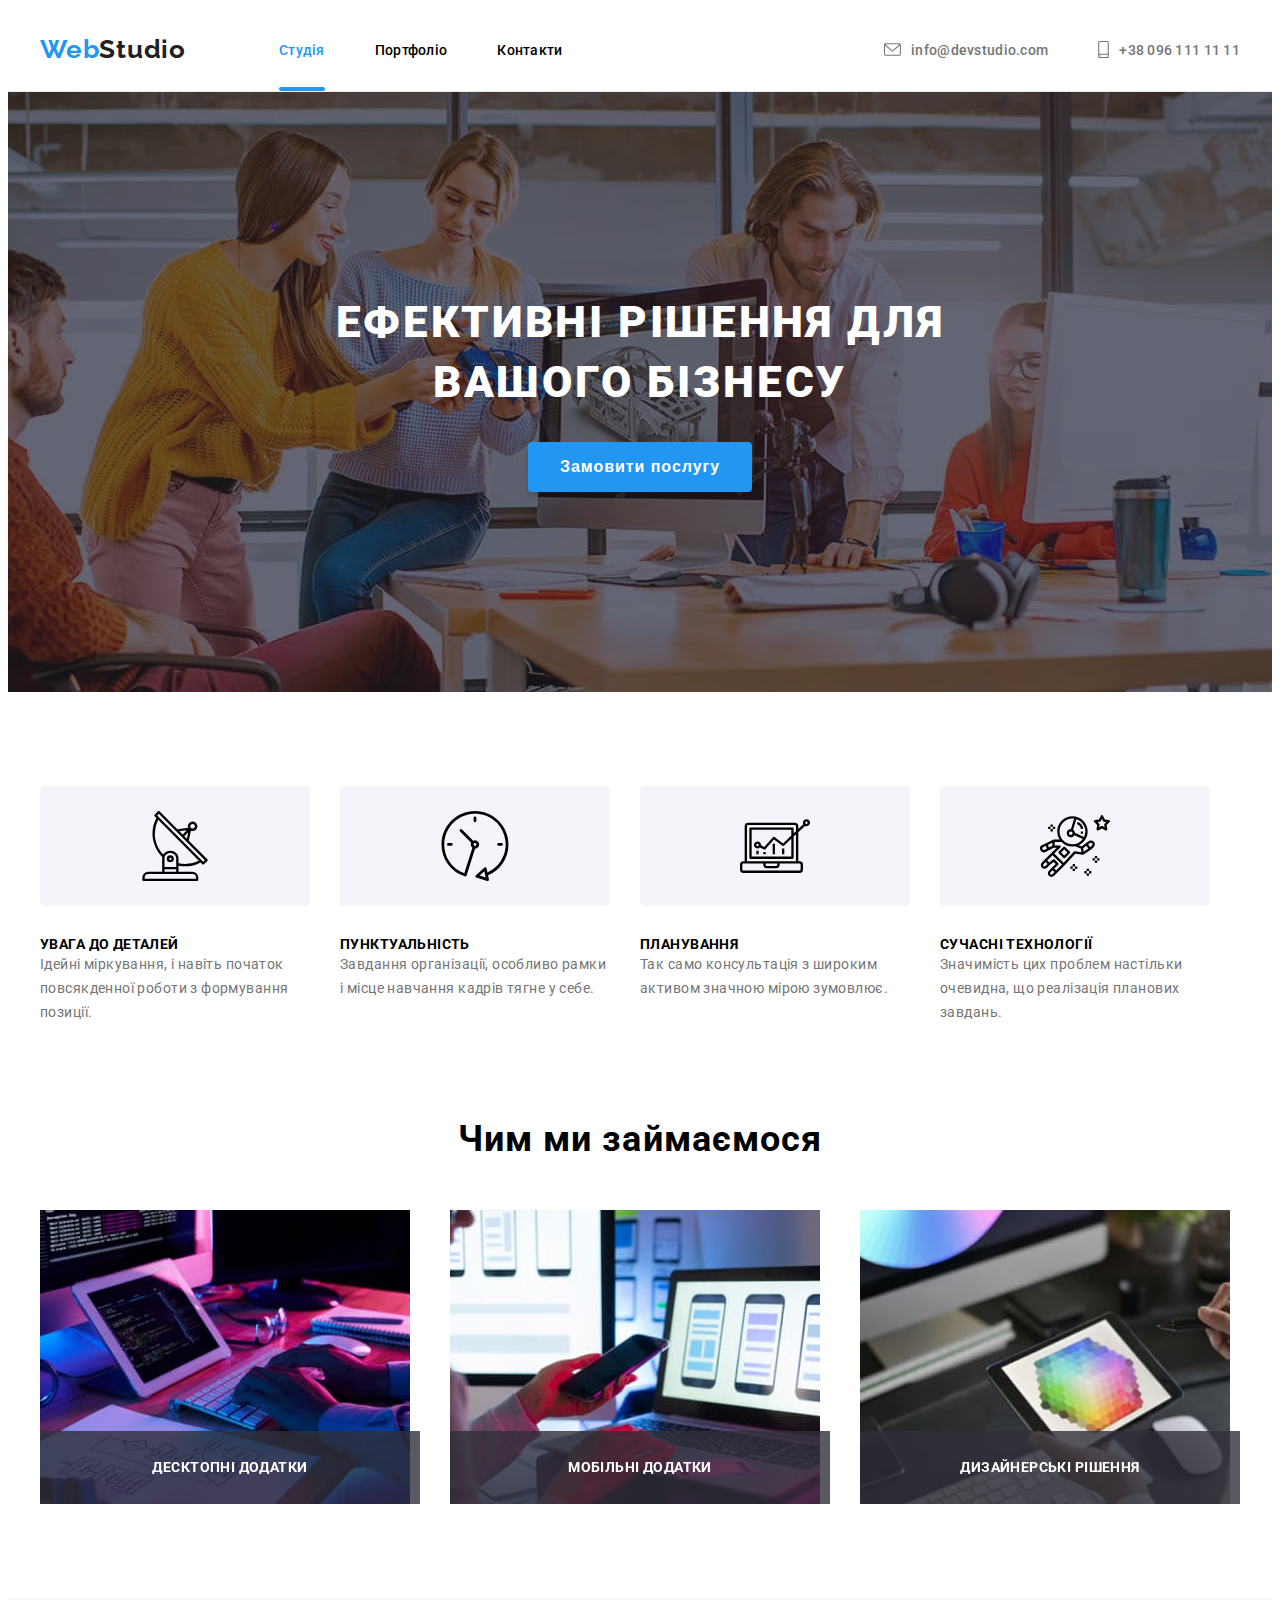
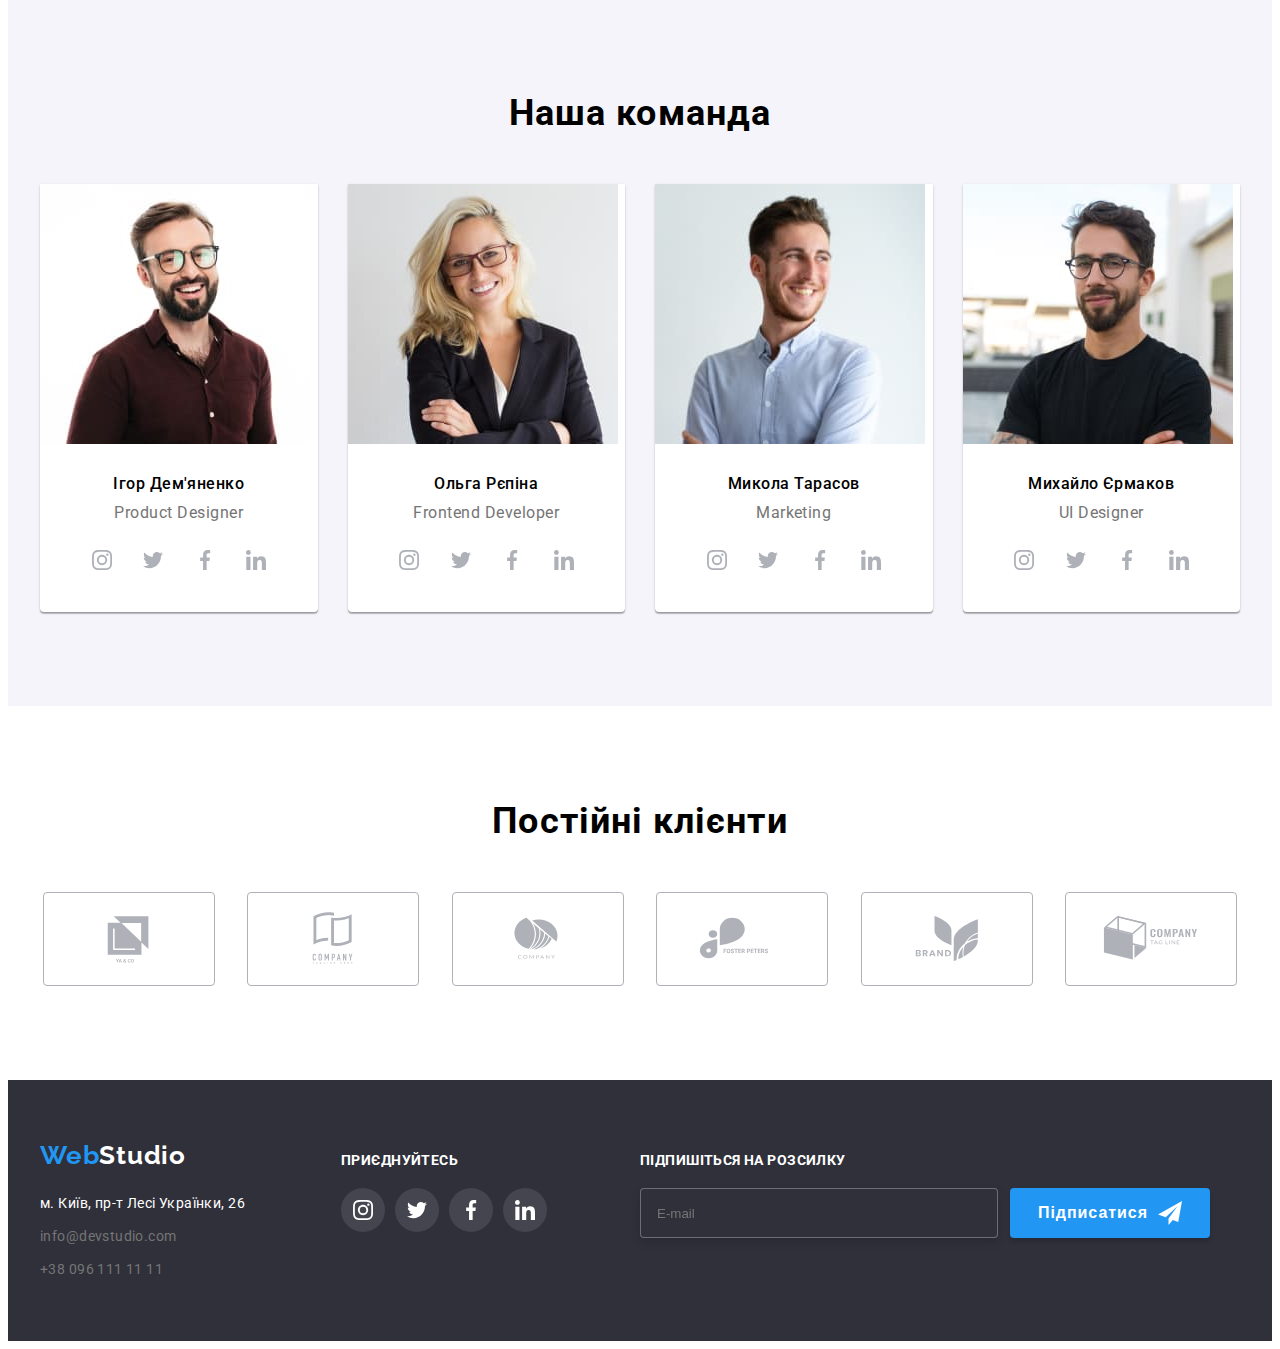
==== commit 8742a3e7: "HW 3,4,5" ====
--- a/index.html
+++ b/index.html
@@ -110,17 +110,18 @@
 
             <div class="form-field">
               <label for="comment">Коментар</label>
-              <textarea class="form-field-textarea" name="comment" id="comment" rows="5" placeholder="Введіть текст"></textarea>
+              <textarea class="form-field-textarea" name="comment" id="comment" rows="5"
+                placeholder="Введіть текст"></textarea>
             </div>
 
             <div class="form-block">
               <label class="text-before-contract" for="policy">
                 <input class="checkbox" type="checkbox" name="policy" id="policy" />
                 <span class="checkbox-icon"></span>
-                Погоджуюся з розсилкою та приймаю  <a class="contract" href=""> Умови договору</a>
+                Погоджуюся з розсилкою та приймаю <a class="contract" href=""> Умови договору</a>
               </label>
-              
-              
+
+
             </div>
 
             <button type="submit" class="modal-btn">Відправити</button>
@@ -392,115 +393,128 @@
         </h2>
         <ul class="section-our-clients-list benefits-list list">
           <li class="section-our-clients-item">
+            <a href="" class="advantage-clients-link link">
             <svg class="advantage-clients-list-icon" width="106" height="60">
               <use href="./images/icons.svg#icon-Logo"></use>
             </svg>
+          </a>
           </li>
           <li class="section-our-clients-item">
-            <svg class="advantage-clients-list-icon" width="106" height="60">
-              <use href="./images/icons.svg#icon-Logo-1"></use>
-            </svg>
+            <a href="" class="advantage-clients-link link">
+              <svg class="advantage-clients-list-icon" width="106" height="60">
+                <use href="./images/icons.svg#icon-Logo-1"></use>
+              </svg>
+            </a>
           </li>
           <li class="section-our-clients-item">
-            <svg class="advantage-clients-list-icon" width="106" height="60">
-              <use href="./images/icons.svg#icon-Logo-2"></use>
-            </svg>
+            <a href="" class="advantage-clients-link link">
+              <svg class="advantage-clients-list-icon" width="106" height="60">
+                <use href="./images/icons.svg#icon-Logo-2"></use>
+              </svg>
+            </a>
           </li>
           <li class="section-our-clients-item">
-            <svg class="advantage-clients-list-icon" width="106" height="60">
-              <use href="./images/icons.svg#icon-Logo-3"></use>
-            </svg>
+            <a href="" class="advantage-clients-link link">
+              <svg class="advantage-clients-list-icon" width="106" height="60">
+                <use href="./images/icons.svg#icon-Logo-3"></use>
+              </svg>
+            </a>
           </li>
           <li class="section-our-clients-item">
-            <svg class="advantage-clients-list-icon" width="106" height="60">
-              <use href="./images/icons.svg#icon-Logo-4"></use>
-            </svg>
+            <a href="" class="advantage-clients-link link">
+              <svg class="advantage-clients-list-icon" width="106" height="60">
+                <use href="./images/icons.svg#icon-Logo-4"></use>
+              </svg>
+            </a>
           </li>
           <li class="section-our-clients-item">
-            <svg class="advantage-clients-list-icon" width="106" height="60">
-              <use href="./images/icons.svg#icon-Logo-5"></use>
-            </svg>
+            <a href="" class="advantage-clients-link link">
+              <svg class="advantage-clients-list-icon" width="106" height="60">
+                <use href="./images/icons.svg#icon-Logo-5"></use>
+              </svg>
+            </a>
           </li>
         </ul>
       </div>
     </section>
   </main>
   <!-- Підвал сторінки -->
-  <footer class="footer footer-container container">
-    <div class="footer-box">
-      <!-- Лого -->
-      <div class="footer-logo-box">
-        <a href="" class="footer-logo-web link">Web<span class="footer-logo link">Studio</span></a>
-      </div>
-      <!-- Посилання на соцмережі -->
-      <address>
-        <ul class="footer-contact-list list">
-          <li class="footer-contact-item">
-            <a href="https://goo.gl/maps/GqEPKBrEEfUFuKy69" target="_blank" rel="noopener noreferrer nofollow"
-              class="footer-contact-adress link">
-              м. Київ, пр-т Лесі Українки, 26</a>
-          </li>
-          <li class="footer-contact-item">
-            <a href="mailto:info@devstudio.com" class="footer-contact-link link">info@devstudio.com</a>
-          </li>
-          <li class="footer-contact-item">
-            <a href="tel:+380961111111" class="footer-contact-link link">+38 096 111 11 11</a>
+  <footer class="footer">
+    <div class="footer-container container">
+      <div class="footer-box">
+        <!-- Лого -->
+        <div class="footer-logo-box">
+          <a href="" class="footer-logo-web link">Web<span class="footer-logo link">Studio</span></a>
+        </div>
+        <!-- Посилання на соцмережі -->
+        <address>
+          <ul class="footer-contact-list list">
+            <li class="footer-contact-item">
+              <a href="https://goo.gl/maps/GqEPKBrEEfUFuKy69" target="_blank" rel="noopener noreferrer nofollow"
+                class="footer-contact-adress link">
+                м. Київ, пр-т Лесі Українки, 26</a>
+            </li>
+            <li class="footer-contact-item">
+              <a href="mailto:info@devstudio.com" class="footer-contact-link link">info@devstudio.com</a>
+            </li>
+            <li class="footer-contact-item">
+              <a href="tel:+380961111111" class="footer-contact-link link">+38 096 111 11 11</a>
+            </li>
+          </ul>
+        </address>
+      </div>
+      <div class="footer-link-box">
+        <h2 class="footer-link-title">Приєднуйтесь</h2>
+        <ul class="footer-socials list">
+          <li class="socials-footer-item icon-footer with-bg-footer">
+            <a class="socials-link-foooter link" href="https://instagram.com" target="_blank" rel="noopener noreferrer"
+              aria-label="instagram icon">
+              <svg class="footer-list-icon" width="20" height="20">
+                <use href="./images/icons.svg#icon-instagram"></use>
+              </svg>
+            </a>
+          </li>
+          <li class="socials-footer-item icon-footer with-bg-footer">
+            <a class="socials-link-foooter link" href="https:twitter//.com" target="_blank" rel="noopener noreferrer"
+              aria-label="twitter icon">
+              <svg class="footer-list-icon" width="20" height="20">
+                <use href="./images/icons.svg#icon-twitter"></use>
+              </svg>
+            </a>
+          </li>
+          <li class="socials-footer-item icon-footer with-bg-footer">
+            <a class="socials-link-foooter link" href="https://facebook.com" target="_blank" rel="noopener noreferrer"
+              aria-label="facebook icon">
+              <svg class="footer-list-icon" width="20" height="20">
+                <use href="./images/icons.svg#icon-facebook"></use>
+              </svg>
+            </a>
+          </li>
+          <li class="socials-footer-item icon-footer with-bg-footer">
+            <a class="socials-link-foooter link" href="https://linkedin.com" target="_blank" rel="noopener noreferrer"
+              aria-label="linkedin icon">
+              <svg class="footer-list-icon" width="20" height="20">
+                <use href="./images/icons.svg#icon-linkedin"></use>
+              </svg>
+            </a>
           </li>
         </ul>
-      </address>
+      </div>
+      <!--Підпишіться на розсилку-->
+      <form class="footer-following-box">
+        <h2 class="footer-following-title">Підпишіться на розсилку</h2>
+        <div class="footer-form-field">
+          <label for="mail"></label>
+          <input type="email" name="mail" id="mail" placeholder="E-mail" />
+
+          <button type="button" class="footer-following-btn"> Підписатися
+            <svg class="footer-btn-icon" width="24" height="24">
+              <use href="./images/icons.svg#icon-icon-tg"></use>
+            </svg>
+          </button>
+        </div>
+      </form>
     </div>
-    <div class="footer-link-box">
-      <h2 class="footer-link-title">Приєднуйтесь</h2>
-      <ul class="footer-socials list">
-        <li class="socials-footer-item icon-footer with-bg-footer">
-          <a class="socials-link-foooter link" href="https://instagram.com" target="_blank" rel="noopener noreferrer"
-            aria-label="instagram icon">
-            <svg class="footer-list-icon" width="20" height="20">
-              <use href="./images/icons.svg#icon-instagram"></use>
-            </svg>
-          </a>
-        </li>
-        <li class="socials-footer-item icon-footer with-bg-footer">
-          <a class="socials-link-foooter link" href="https:twitter//.com" target="_blank" rel="noopener noreferrer"
-            aria-label="twitter icon">
-            <svg class="footer-list-icon" width="20" height="20">
-              <use href="./images/icons.svg#icon-twitter"></use>
-            </svg>
-          </a>
-        </li>
-        <li class="socials-footer-item icon-footer with-bg-footer">
-          <a class="socials-link-foooter link" href="https://facebook.com" target="_blank" rel="noopener noreferrer"
-            aria-label="facebook icon">
-            <svg class="footer-list-icon" width="20" height="20">
-              <use href="./images/icons.svg#icon-facebook"></use>
-            </svg>
-          </a>
-        </li>
-        <li class="socials-footer-item icon-footer with-bg-footer">
-          <a class="socials-link-foooter link" href="https://linkedin.com" target="_blank" rel="noopener noreferrer"
-            aria-label="linkedin icon">
-            <svg class="footer-list-icon" width="20" height="20">
-              <use href="./images/icons.svg#icon-linkedin"></use>
-            </svg>
-          </a>
-        </li>
-      </ul>
-    </div>
-    <!--Підпишіться на розсилку-->
-    <form class="footer-following-box">
-      <h2 class="footer-following-title">Підпишіться на розсилку</h2>
-      <div class="footer-form-field">
-        <label for="mail"></label>
-        <input type="email" name="mail" id="mail" placeholder="E-mail" />
-
-        <button type="button" class="footer-following-btn"> Підписатися
-          <svg class="footer-btn-icon" width="24" height="24">
-            <use href="./images/icons.svg#icon-icon-tg"></use>
-          </svg>
-        </button>
-      </div>
-    </form>
-
   </footer>
   <script src="./js/modal.js"></script>
 </body>
--- a/css/styles.css
+++ b/css/styles.css
@@ -181,7 +181,7 @@
   line-height: calc(16 / 14);
   letter-spacing: 0.02em;
 
-  transition-property: var(--blue-color);
+  transition-property: color;
   transition-duration: 250ms;
   transition-timing-function: cubic-bezier(0.4, 0, 0.2, 1);
 }
@@ -217,7 +217,7 @@
   letter-spacing: 0.02em;
   color: var(--gray-color);
   align-items: center;
-  transition-property: var(--blue-color);
+  transition-property: color;
   transition-duration: 250ms;
   transition-timing-function: cubic-bezier(0.4, 0, 0.2, 1);
 }
@@ -235,7 +235,7 @@
   fill: var(--gray-color);
   margin-right: 10px;
   align-items: center;
-  transition-property: var(--blue-color);
+  transition-property: color;
   transition-duration: 250ms;
   transition-timing-function: cubic-bezier(0.4, 0, 0.2, 1);
 }
@@ -528,38 +528,42 @@
   justify-content: space-evenly;
 }
 .section-our-clients-item {
+  background-position: center;
+}
+.advantage-clients-link:hover,
+:focus {
+  border: 1px solid rgba(33, 150, 243, 1);
+  border-radius: 4px;
+  transition-duration: 250ms;
+}
+
+.advantage-clients-link {
   flex-basis: calc(
     (100% - var(--indent) * (var(--items-6) - 1)) / var(--items-6)
   );
   width: 170px;
   height: 92px;
 
-  background-position: center;
   display: flex;
   flex-direction: row;
   justify-content: space-evenly;
   align-items: center;
   border: 1px solid #afb1b8;
   border-radius: 4px;
-  transition-property: 1px solid rgba(33, 150, 243, 1);
-  transition-duration: 250ms;
-  transition-timing-function: cubic-bezier(0.4, 0, 0.2, 1);
-}
-.section-our-clients-item:hover,
-:focus {
-  border: 1px solid rgba(33, 150, 243, 1);
-  border-radius: 4px;
-  transition-duration: 250ms;
+  transition-property: color;
+  transition-duration: 250ms;
+  transition-timing-function: cubic-bezier(0.4, 0, 0.2, 1);
 }
 .advantage-clients-list-icon {
   fill: rgba(175, 177, 184, 1);
-  transition-property: rgba(33, 150, 243, 1);
-  transition-duration: 250ms;
-  transition-timing-function: cubic-bezier(0.4, 0, 0.2, 1);
-}
-
-.section-our-clients-item:hover .advantage-clients-list-icon,
-.section-our-clients-item:focus .advantage-clients-list-icon {
+  transition-property: color;
+  transition-duration: 250ms;
+
+  transition-timing-function: cubic-bezier(0.4, 0, 0.2, 1);
+}
+
+.advantage-clients-link:hover .advantage-clients-list-icon,
+.advantage-clients-link:focus .advantage-clients-list-icon {
   fill: rgba(33, 150, 243, 1);
   transition-duration: 250ms;
 }
@@ -608,7 +612,7 @@
   line-height: calc(24 / 14);
   letter-spacing: 0.03em;
   color: var(--background-color);
-  transition-property: var(--blue-color);
+  transition-property: color;
   transition-duration: 250ms;
   transition-timing-function: cubic-bezier(0.4, 0, 0.2, 1);
 }
@@ -624,7 +628,7 @@
   line-height: calc(24 / 14);
   letter-spacing: 0.03em;
   color: var(--gray-color);
-  transition-property: var(--blue-color);
+  transition-property: color;
   transition-duration: 250ms;
   transition-timing-function: cubic-bezier(0.4, 0, 0.2, 1);
 }
@@ -815,7 +819,7 @@
   flex-basis: calc(
     (100% - var(--indent-8) * (var(--items-5) - 1)) / var(--items-5)
   );
-  transition-property: var(--blue-color);
+  transition-property: color;
   transition-duration: 250ms;
   transition-timing-function: cubic-bezier(0.4, 0, 0.2, 1);
 }
